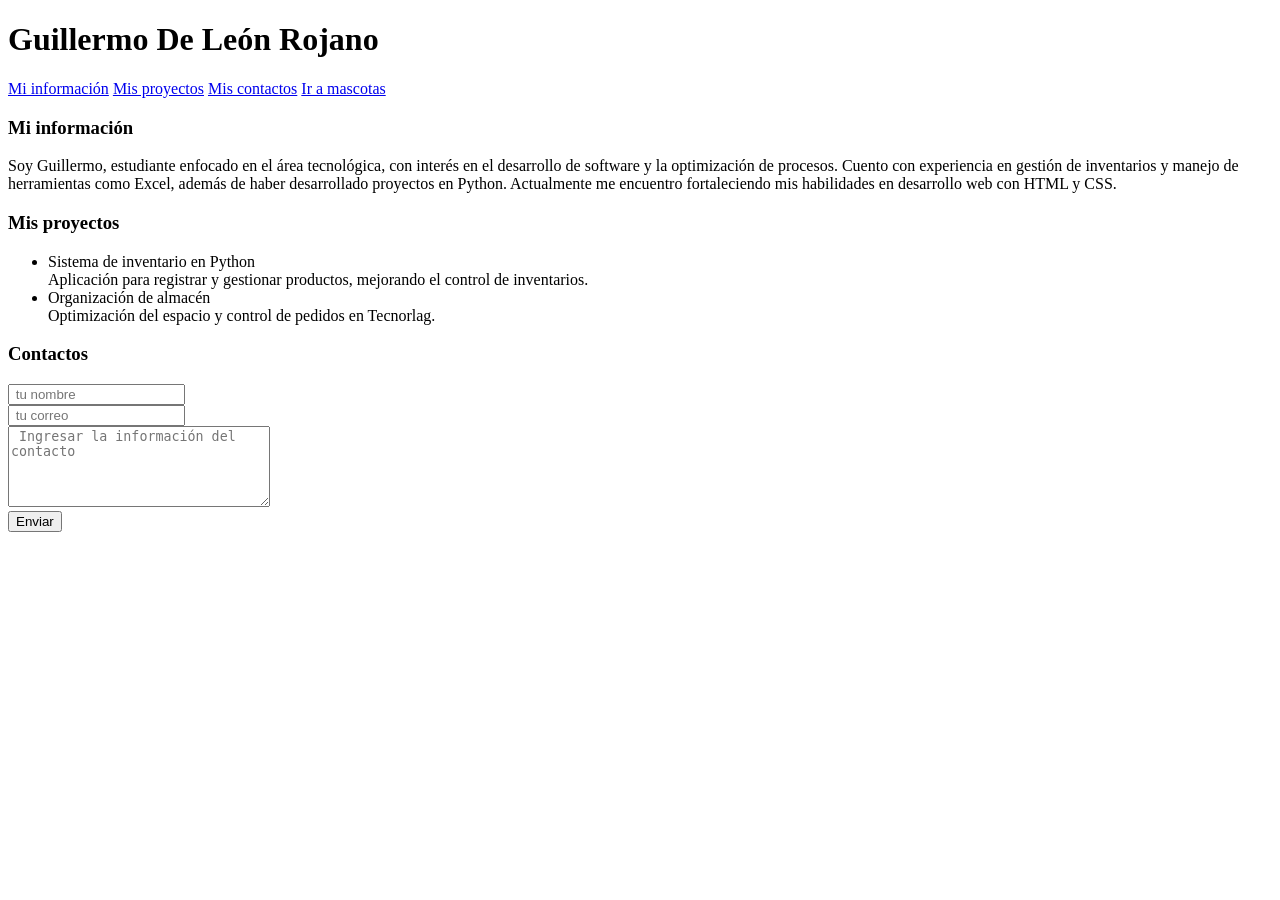
==== index.html @ 9a88f7ea "Add initial HTML structure for personal portfolio" ====
<!DOCTYPE html>
<html>

<head>
  <meta charset="UTF-8">
  <meta name="viewport" content="width=device-width, initial-scale=1">
  <title>Portafolio Personal de Guillermo De León</title>
  <link rel="stylesheet" href="styles.css">
</head>

<body>
  <header>
    <h1>Guillermo De León Rojano</h1>

    <nav>
      <a href="#mi-informacion">Mi información</a>
      <a href="#mis-proyectos">Mis proyectos</a>
      <a href="#mis-contactos">Mis contactos</a>
      <a href="mascota.html">Ir a mascotas</a>
    </nav>
  </header>

  <section id="mi-informacion">
    <h3> Mi información</h3>
    <p>
      Soy Guillermo, estudiante enfocado en el área tecnológica, con interés en el desarrollo de software y la optimización de procesos. Cuento con experiencia en gestión de inventarios y manejo de herramientas como Excel, además de haber desarrollado proyectos en Python. Actualmente me encuentro fortaleciendo mis habilidades en desarrollo web con HTML y CSS.
    </p>
  </section>

  <section id="mis-proyectos">
    <h3> Mis proyectos</h3>
    <ul>
      <li>
        Sistema de inventario en Python<br>
        Aplicación para registrar y gestionar productos, mejorando el control de inventarios.
      </li>
      <li>
        Organización de almacén<br>
        Optimización del espacio y control de pedidos en Tecnorlag.
      </li>
    </ul>
  </section>

  <section id="mis-contactos">
    <h3>Contactos</h3>
    <form>
      <input type="text" id="nombre" name="nombre" placeholder=" tu nombre" />
      <br>

      <input type="email" id="correo" name="correo" placeholder=" tu correo" />
      <br>

      <textarea cols="30" rows="5" id="contactos" name="contactos" placeholder=" Ingresar la información del contacto"></textarea>
      <br>

      <button>Enviar</button>
    </form>
  </section>


</body>

</html>
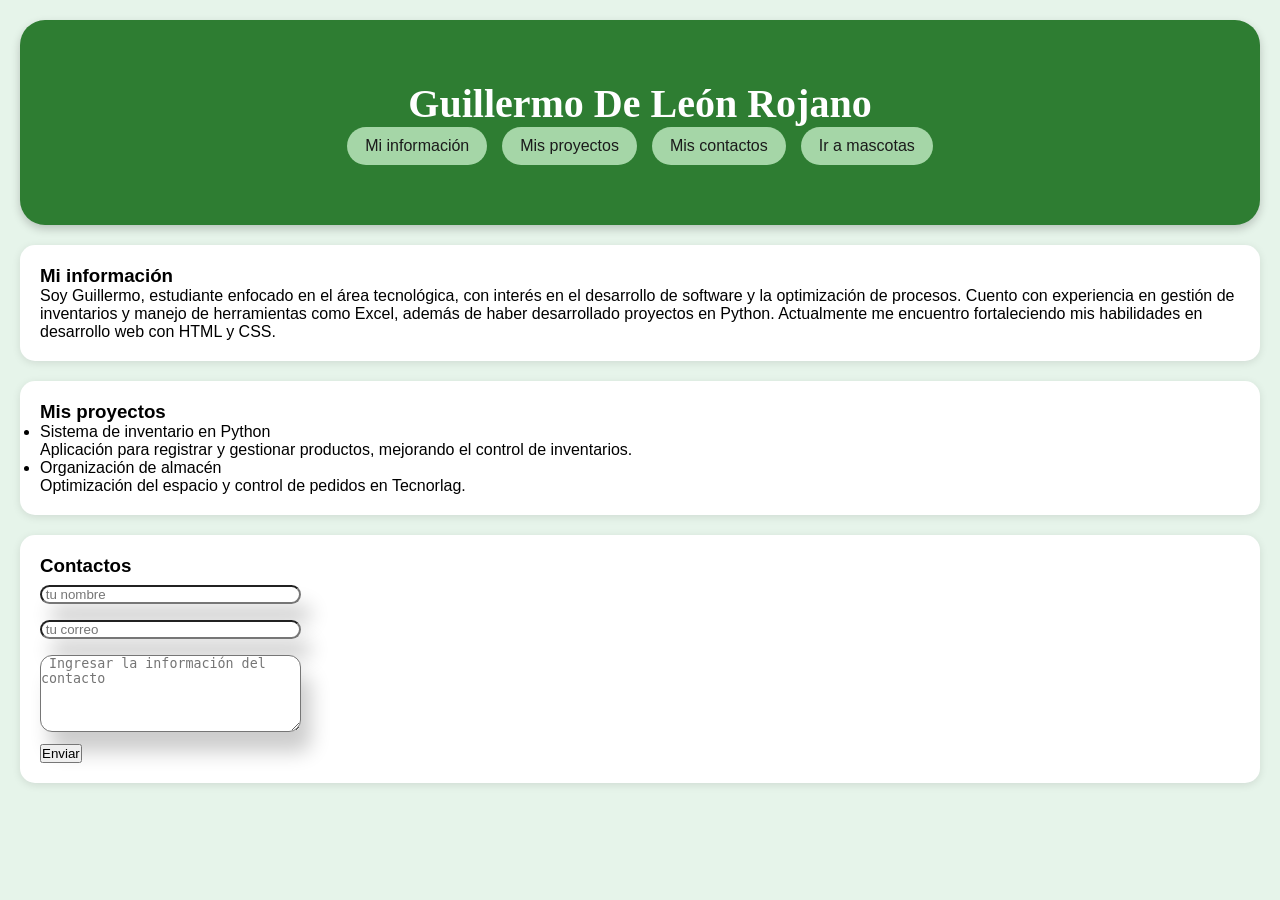
==== commit ddca3182: "actualizacion" ====
--- a/index.html
+++ b/index.html
@@ -5,30 +5,30 @@
   <meta charset="UTF-8">
   <meta name="viewport" content="width=device-width, initial-scale=1">
   <title>Portafolio Personal de Guillermo De León</title>
-  <link rel="stylesheet" href="styles.css">
+  <link rel="stylesheet" href="Styles.css">
 </head>
 
 <body>
-  <header>
+  <header class="header">
     <h1>Guillermo De León Rojano</h1>
-
-    <nav>
+    
+    <nav class="botones">
       <a href="#mi-informacion">Mi información</a>
       <a href="#mis-proyectos">Mis proyectos</a>
       <a href="#mis-contactos">Mis contactos</a>
       <a href="mascota.html">Ir a mascotas</a>
     </nav>
   </header>
-
-  <section id="mi-informacion">
-    <h3> Mi información</h3>
+  
+  <section id="mi-informacion" class="seccion">
+    <h3>Mi información</h3>
     <p>
       Soy Guillermo, estudiante enfocado en el área tecnológica, con interés en el desarrollo de software y la optimización de procesos. Cuento con experiencia en gestión de inventarios y manejo de herramientas como Excel, además de haber desarrollado proyectos en Python. Actualmente me encuentro fortaleciendo mis habilidades en desarrollo web con HTML y CSS.
     </p>
   </section>
-
-  <section id="mis-proyectos">
-    <h3> Mis proyectos</h3>
+  
+  <section id="mis-proyectos" class="seccion">
+    <h3>Mis proyectos</h3>
     <ul>
       <li>
         Sistema de inventario en Python<br>
@@ -40,24 +40,20 @@
       </li>
     </ul>
   </section>
-
-  <section id="mis-contactos">
+  
+  <section id="mis-contactos" class="seccion">
     <h3>Contactos</h3>
     <form>
-      <input type="text" id="nombre" name="nombre" placeholder=" tu nombre" />
+      <input type="text" placeholder=" tu nombre">
       <br>
-
-      <input type="email" id="correo" name="correo" placeholder=" tu correo" />
+      <input type="email" placeholder=" tu correo">
       <br>
-
-      <textarea cols="30" rows="5" id="contactos" name="contactos" placeholder=" Ingresar la información del contacto"></textarea>
+      <textarea rows="5" placeholder=" Ingresar la información del contacto"></textarea>
       <br>
-
       <button>Enviar</button>
     </form>
   </section>
-
-
+  
 </body>
 
 </html>
--- a/Styles.css
+++ b/Styles.css
@@ -0,0 +1,133 @@
+* {
+  margin: 0;
+  padding: 0;
+  box-sizing: border-box;
+}
+
+body {
+  font-family: Montserrat, sans-serif;
+  background-color: #e6f4ea;
+  color: black;
+}
+
+.header {
+  background-color: #2e7d32;
+  color: white;
+  padding: 60px 20px;
+  text-align: center;
+  border-radius: 25px;
+  margin: 20px;
+  box-shadow: 0px 4px 10px rgba(0, 0, 0, 0.2);
+}
+
+.header h1 {
+  font-size: 40px;
+  font-family: serif;
+}
+
+.botones {
+  display: flex;
+  flex-wrap: wrap;
+  justify-content: center;
+  gap: 15px;
+}
+
+.botones a {
+  text-decoration: none;
+  color: #1b1b1b;
+  background-color: #a5d6a7;
+  padding: 10px 18px;
+  border-radius: 20px;
+  transition: all 0.3s ease;
+  font-weight: 500;
+}
+
+.botones a:hover {
+  transform: translateY(-4px);
+  background-color: #66bb6a;
+  box-shadow: 0px 8px 15px rgba(0, 0, 0, 0.2);
+}
+
+.seccion {
+  background-color: white;
+  padding: 20px;
+  margin: 20px;
+  border-radius: 15px;
+  box-shadow: 0px 2px 8px rgba(0, 0, 0, 0.1);
+}
+
+input,
+textarea {
+  width: 261px;
+  margin: 8px 8px 8px 0;
+  box-shadow: 10px 20px 20px rgba(4, 6, 7, 0.2);
+  border-radius: 12px;
+}
+
+.flax {
+  background-color: #2e7d32;
+  color: white;
+  padding: 60px 20px;
+  text-align: center;
+  border-radius: 25px;
+  margin: 20px;
+}
+
+.cuerpo {
+  background-color: white;
+  padding: 20px;
+  margin: 20px auto;
+  border-radius: 15px;
+  max-width: 900px;
+  display: flex;
+  flex-wrap: wrap;
+  gap: 20px;
+  justify-content: center;
+}
+
+.imag {
+  background-color: #e6cfa8;
+  padding: 20px;
+  border-radius: 20px;
+  flex: 1 1 calc(50% - 20px);
+  max-width: calc(50% - 20px);
+}
+
+.imag img {
+  width: 100%;
+  height: auto;
+  border-radius: 15px;
+  margin-bottom: 15px;
+}
+
+.imag p {
+  text-align: justify;
+}
+
+@media (max-width: 600px) {
+  .imag {
+    flex: 1 1 100%;
+    max-width: 100%;
+  }
+  
+  .header h1 {
+    font-size: 28px;
+  }
+}
+a{
+  text-decoration: none;
+  color: #1b1b1b;
+  background-color: #a5d6a7;
+  padding: 10px 18px;
+  border-radius: 20px;
+  transition: all 0.3s ease;
+  font-weight: 500;
+  
+}
+
+a:hover{
+  transform: translateY(-4px);
+  background-color: #66bb6a;
+  box-shadow: 0px 8px 15px rgba(0, 0, 0, 0.2);
+  
+}
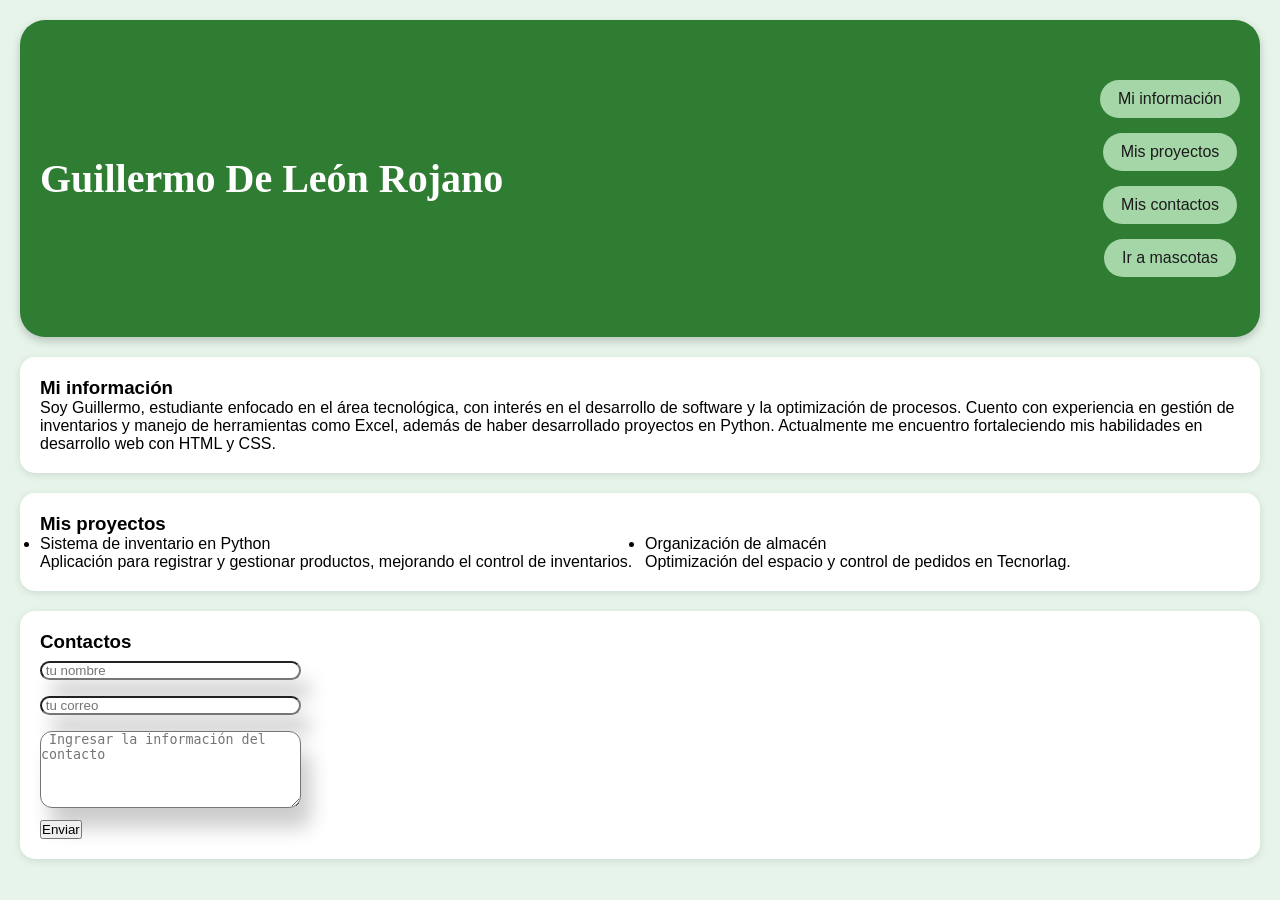
==== commit eb060740: "nuevo" ====
--- a/index.html
+++ b/index.html
@@ -27,7 +27,7 @@
     </p>
   </section>
   
-  <section id="mis-proyectos" class="seccion">
+  <section  id="mis-proyectos" class="seccion">
     <h3>Mis proyectos</h3>
     <ul>
       <li>
--- a/Styles.css
+++ b/Styles.css
@@ -11,6 +11,9 @@
 }
 
 .header {
+  display: flex;
+  align-items: center;
+  justify-content: space-between;
   background-color: #2e7d32;
   color: white;
   padding: 60px 20px;
@@ -27,8 +30,9 @@
 
 .botones {
   display: flex;
-  flex-wrap: wrap;
-  justify-content: center;
+  flex-direction: column;
+  justify-content: flex-end;
+  align-items: center;
   gap: 15px;
 }
 
@@ -55,6 +59,14 @@
   border-radius: 15px;
   box-shadow: 0px 2px 8px rgba(0, 0, 0, 0.1);
 }
+
+#mis-proyectos ul {
+  display: grid;
+  grid-template-columns: repeat(auto-fit, minmax(250px, 1fr));
+  gap: 10px;
+}
+
+
 
 input,
 textarea {
@@ -83,15 +95,17 @@
   flex-wrap: wrap;
   gap: 20px;
   justify-content: center;
+  
 }
 
 .imag {
   background-color: #e6cfa8;
   padding: 20px;
   border-radius: 20px;
-  flex: 1 1 calc(50% - 20px);
-  max-width: calc(50% - 20px);
+  flex: 1 1 calc(33.33% - 20px);
+  max-width: calc(33.33% - 20px);
 }
+
 
 .imag img {
   width: 100%;
@@ -104,6 +118,27 @@
   text-align: justify;
 }
 
+.grid {
+  display: grid;
+  grid-template-columns: repeat(auto-fit, minmax(250px, 1fr));
+  gap: 10px;
+  background-color: #e6cfa8;
+  padding: 20px;
+  border-radius: 20px;
+
+}
+.grid img {
+  width: 100%;
+  height: auto;
+  border-radius: 15px;
+  margin-bottom: 15px;
+}
+
+.grid p {
+  text-align: justify;
+}
+
+
 @media (max-width: 600px) {
   .imag {
     flex: 1 1 100%;
@@ -114,6 +149,13 @@
     font-size: 28px;
   }
 }
+
+@media (max-width: 600px) {
+  .grid {
+    grid-template-columns: 1fr;
+  }
+}
+
 a{
   text-decoration: none;
   color: #1b1b1b;
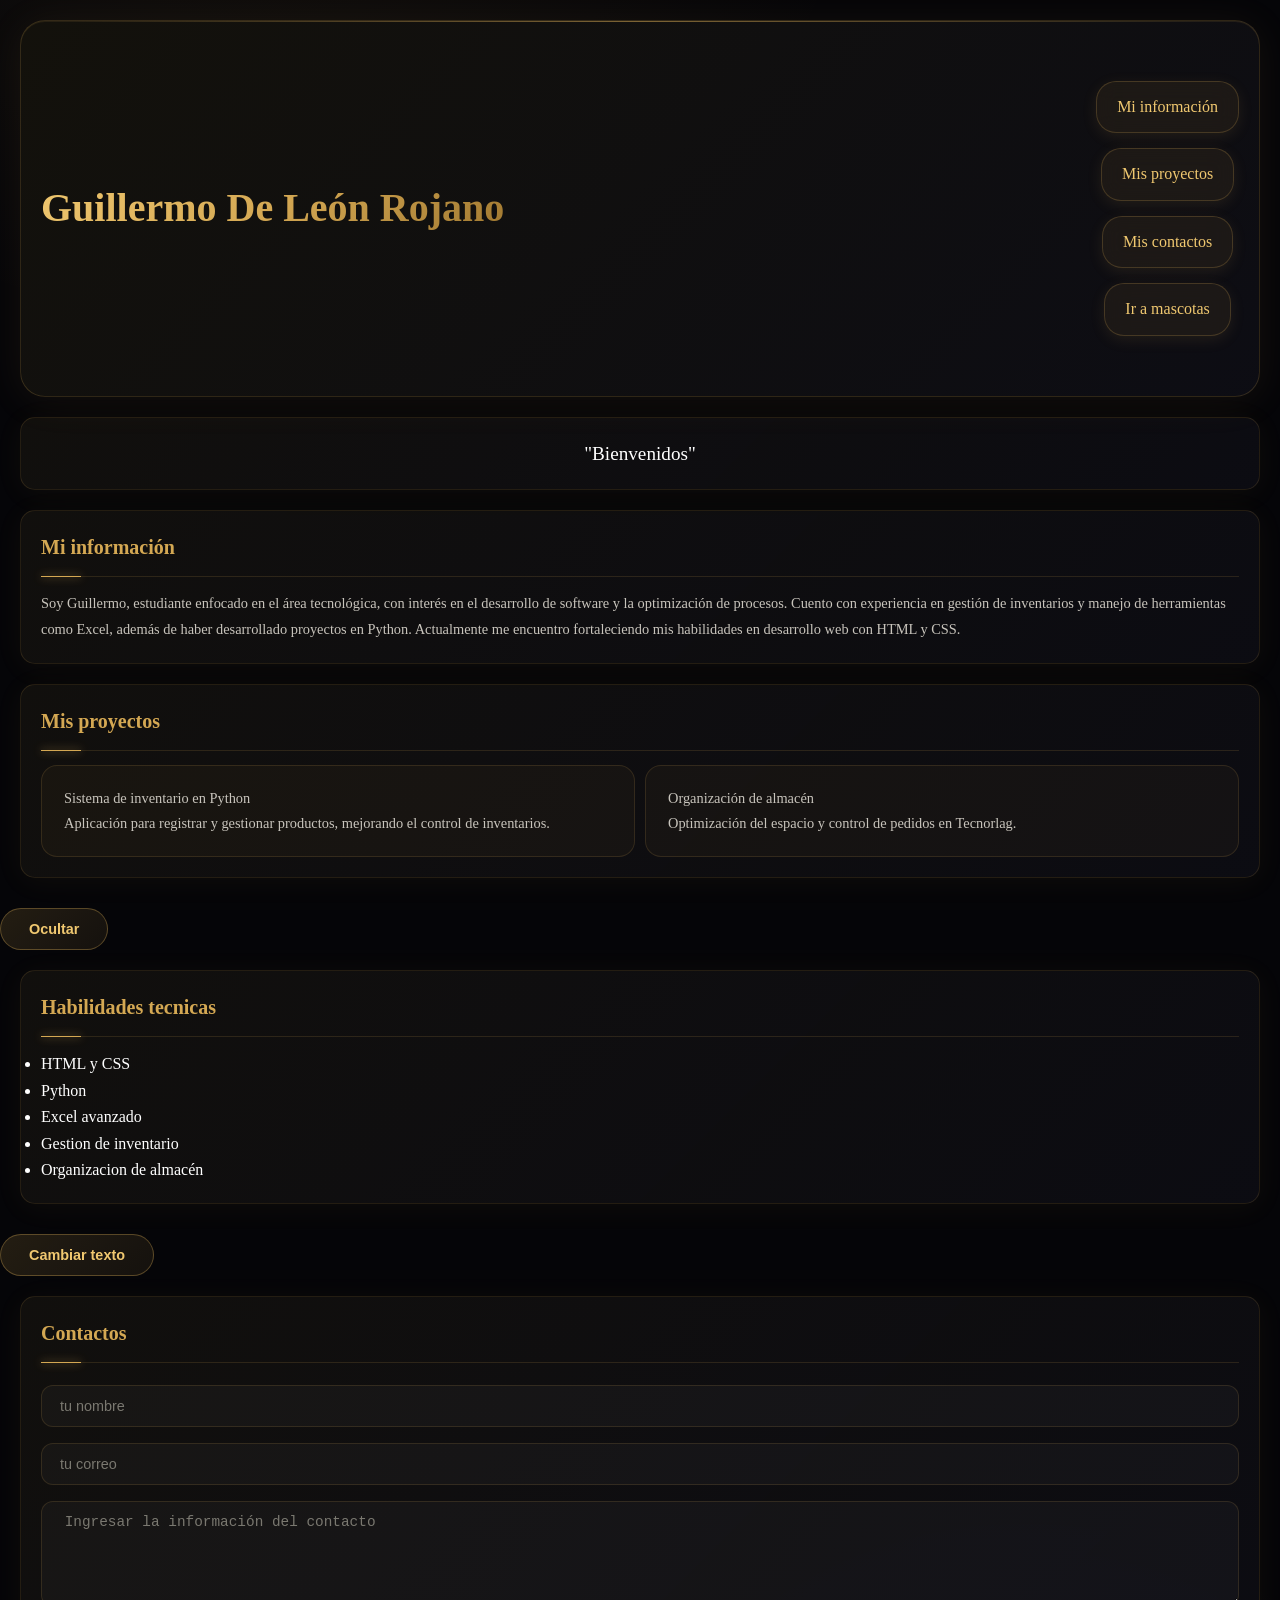
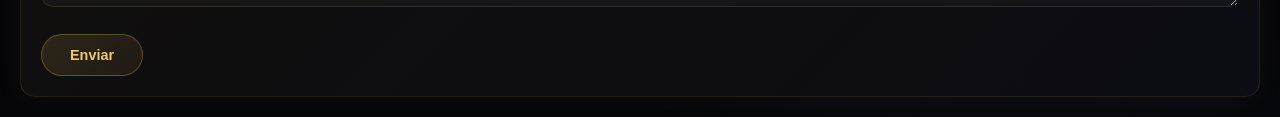
==== commit 12356971: "Add new sections and buttons to index.html" ====
--- a/index.html
+++ b/index.html
@@ -1,13 +1,11 @@
 <!DOCTYPE html>
 <html>
-
 <head>
   <meta charset="UTF-8">
   <meta name="viewport" content="width=device-width, initial-scale=1">
   <title>Portafolio Personal de Guillermo De León</title>
   <link rel="stylesheet" href="Styles.css">
 </head>
-
 <body>
   <header class="header">
     <h1>Guillermo De León Rojano</h1>
@@ -19,6 +17,8 @@
       <a href="mascota.html">Ir a mascotas</a>
     </nav>
   </header>
+
+  <p id="bienvenidos">"Bienvenidos"</p>
   
   <section id="mi-informacion" class="seccion">
     <h3>Mi información</h3>
@@ -27,7 +27,7 @@
     </p>
   </section>
   
-  <section  id="mis-proyectos" class="seccion">
+  <section id="mis-proyectos" class="seccion">
     <h3>Mis proyectos</h3>
     <ul>
       <li>
@@ -40,6 +40,25 @@
       </li>
     </ul>
   </section>
+
+  <button id="ocultar">Ocultar</button>
+  <button id="btnregre" style="display: none;">Regresar</button>
+
+  
+  <section id="cambio" class="seccion">
+    <h3>Habilidades tecnicas</h3>
+    <ul>
+        <li>HTML y CSS</li>
+        <LI>Python</LI>
+        <li>Excel avanzado</li>
+        <li>Gestion de inventario</li>
+        <li>Organizacion de almacén</li>
+      </ul>
+  </section>
+  
+  <button id="btncambiar">Cambiar texto</button>
+  <button id="btnregresar" style="display: none;">Regresar</button>
+    
   
   <section id="mis-contactos" class="seccion">
     <h3>Contactos</h3>
@@ -54,6 +73,8 @@
     </form>
   </section>
   
+
+  
+  <script src="scritp.js"></script>
 </body>
-
 </html>
--- a/Styles.css
+++ b/Styles.css
@@ -1,3 +1,22 @@
+/* Variables globales de color y tipografía */
+:root {
+  --color-oro: #d4a853;
+  --color-oro-claro: #f0c870;
+  --color-oro-oscuro: #a07830;
+  --color-oro-rgba: rgba(212, 168, 83, 0.08);
+  --color-oro-borde: rgba(212, 168, 83, 0.22);
+  --color-oro-hover: rgba(212, 168, 83, 0.18);
+  --color-fondo: #050508;
+  --color-texto: #e8e6e0;
+  --color-texto-suave: #c8c4bc;
+  --color-texto-opaco: #a09c94;
+  --fuente-principal: Georgia, serif;
+  --fuente-titulo: 2.5rem;
+  --fuente-subtitulo: 1.25rem;
+  --fuente-cuerpo: 0.9rem;
+  --fuente-pequena: 0.82rem;
+}
+
 * {
   margin: 0;
   padding: 0;
@@ -5,27 +24,62 @@
 }
 
 body {
-  font-family: Montserrat, sans-serif;
-  background-color: #e6f4ea;
-  color: black;
+  font-family: var(--fuente-principal);
+  background-color: var(--color-fondo);
+  background-image:
+    radial-gradient(ellipse 80% 50% at 20% -10%, rgba(212,168,83,0.07) 0%, transparent 60%),
+    radial-gradient(ellipse 60% 40% at 80% 110%, rgba(59,123,255,0.06) 0%, transparent 55%);
+  color: var(--color-texto);
+  width: 100%;
+  min-height: 100vh;
+  line-height: 1.65;
 }
 
 .header {
   display: flex;
   align-items: center;
   justify-content: space-between;
-  background-color: #2e7d32;
+  background: linear-gradient(135deg, rgba(20,18,12,0.95), rgba(13,13,20,0.98));
+  background-repeat: no-repeat;
+  background-size: cover;
+  background-position: center;
   color: white;
   padding: 60px 20px;
   text-align: center;
   border-radius: 25px;
   margin: 20px;
-  box-shadow: 0px 4px 10px rgba(0, 0, 0, 0.2);
+  border: 1px solid rgba(212,168,83,0.2);
+  box-shadow: 0 4px 40px rgba(212,168,83,0.08), inset 0 1px 0 rgba(212,168,83,0.1);
+  position: relative;
+  overflow: hidden;
+}
+
+.header::after {
+  content: '';
+  position: absolute;
+  top: 0; left: 52px; right: 52px;
+  height: 1px;
+  background: linear-gradient(90deg, transparent, var(--color-oro), transparent);
+  opacity: 0.5;
 }
 
 .header h1 {
-  font-size: 40px;
-  font-family: serif;
+  font-family: var(--fuente-principal);
+  font-size: var(--fuente-titulo);
+  font-weight: 900;
+  background: linear-gradient(135deg, var(--color-oro-claro) 0%, var(--color-oro) 50%, var(--color-oro-oscuro) 100%);
+  -webkit-background-clip: text;
+  -webkit-text-fill-color: transparent;
+  background-clip: text;
+  position: relative;
+  z-index: 1;
+}
+
+/* Estilos comunes para botones y enlaces de navegación */
+.botones,
+button {
+  position: relative;
+  z-index: 1;
 }
 
 .botones {
@@ -37,56 +91,189 @@
 }
 
 .botones a {
+  background: var(--color-oro-rgba);
+  color: var(--color-oro-claro);
+  padding: 12px 20px;
+  border-radius: 20px;
   text-decoration: none;
-  color: #1b1b1b;
-  background-color: #a5d6a7;
-  padding: 10px 18px;
-  border-radius: 20px;
+  backdrop-filter: blur(10px);
+  border: 1px solid var(--color-oro-borde);
+  box-shadow: 0 4px 15px rgba(212,168,83,0.1);
   transition: all 0.3s ease;
-  font-weight: 500;
 }
 
 .botones a:hover {
-  transform: translateY(-4px);
-  background-color: #66bb6a;
-  box-shadow: 0px 8px 15px rgba(0, 0, 0, 0.2);
+  background: var(--color-oro-hover);
+  border-color: rgba(212,168,83,0.55);
+  box-shadow: 0 6px 20px rgba(212,168,83,0.25);
+  transform: scale(1.05);
 }
 
 .seccion {
-  background-color: white;
+  background: linear-gradient(135deg, rgba(20,18,14,0.85), rgba(13,13,20,0.9));
+  background-repeat: no-repeat;
+  background-position: center;
   padding: 20px;
   margin: 20px;
   border-radius: 15px;
-  box-shadow: 0px 2px 8px rgba(0, 0, 0, 0.1);
+  border: 1px solid rgba(212,168,83,0.15);
+  box-shadow: 0 4px 30px rgba(212,168,83,0.05);
+  color: white;
+}
+
+.seccion h3 {
+  font-family: var(--fuente-principal);
+  font-size: var(--fuente-subtitulo);
+  color: var(--color-oro);
+  margin-bottom: 14px;
+  padding-bottom: 12px;
+  border-bottom: 1px solid rgba(212,168,83,0.15);
+  position: relative;
+}
+
+.seccion h3::after {
+  content: '';
+  position: absolute;
+  bottom: -1px; left: 0;
+  width: 40px; height: 1px;
+  background: var(--color-oro);
+  box-shadow: 0 0 8px var(--color-oro);
+}
+
+.seccion p {
+  color: var(--color-texto-suave);
+  font-size: var(--fuente-cuerpo);
+  font-weight: 300;
+  line-height: 1.8;
 }
 
 #mis-proyectos ul {
   display: grid;
   grid-template-columns: repeat(auto-fit, minmax(250px, 1fr));
   gap: 10px;
-}
-
-
-
+  list-style: none;
+  margin-top: 4px;
+}
+
+#mis-proyectos ul li {
+  background: rgba(212,168,83,0.04);
+  border: 1px solid rgba(212,168,83,0.15);
+  border-radius: 16px;
+  padding: 20px 22px;
+  font-size: var(--fuente-cuerpo);
+  color: var(--color-texto-suave);
+  transition: all 0.25s ease;
+  line-height: 1.75;
+}
+
+#mis-proyectos ul li:hover {
+  border-color: rgba(212,168,83,0.4);
+  background: rgba(212,168,83,0.08);
+  transform: translateY(-3px);
+  box-shadow: 0 12px 30px rgba(0,0,0,0.4);
+}
+
+#bienvenidos{
+  background: linear-gradient(135deg, rgba(20,18,14,0.85), rgba(13,13,20,0.9));
+  background-repeat: no-repeat;
+  background-position: center;
+  padding: 20px;
+  margin: 20px;
+  border-radius: 15px;
+  border: 1px solid rgba(212,168,83,0.15);
+  box-shadow: 0 4px 30px rgba(212,168,83,0.05);
+  color: white;
+  text-align: center;
+  font-size: 1.2rem;
+}
+
+/* Estilos comunes para inputs y textarea */
 input,
 textarea {
-  width: 261px;
-  margin: 8px 8px 8px 0;
-  box-shadow: 10px 20px 20px rgba(4, 6, 7, 0.2);
+  width: 100%;
+  margin: 8px 0;
+  padding: 12px 14px;
   border-radius: 12px;
+  border: 1px solid rgba(212,168,83,0.15);
+  background: rgba(255,255,255,0.03);
+  color: var(--color-texto);
+  font-size: var(--fuente-cuerpo);
+  outline: none;
+  transition: all 0.2s ease;
+  box-sizing: border-box;
+}
+
+input:focus, textarea:focus {
+  border-color: rgba(212,168,83,0.5);
+  background: rgba(212,168,83,0.05);
+  box-shadow: 0 0 0 3px rgba(212,168,83,0.08);
+}
+
+input::placeholder, textarea::placeholder {
+  color: #7a7870;
+}
+
+button {
+  margin-top: 10px;
+  padding: 12px 28px;
+  border-radius: 50px;
+  border: 1px solid rgba(212,168,83,0.35);
+  background: linear-gradient(135deg, rgba(212,168,83,0.15), rgba(212,168,83,0.08));
+  color: var(--color-oro-claro);
+  font-weight: 600;
+  font-size: var(--fuente-cuerpo);
+  cursor: pointer;
+  transition: all 0.28s ease;
+}
+
+button:hover {
+  background: linear-gradient(135deg, rgba(212,168,83,0.3), rgba(212,168,83,0.18));
+  border-color: rgba(212,168,83,0.65);
+  box-shadow: 0 0 24px rgba(212,168,83,0.25);
+  transform: scale(1.05);
 }
 
 .flax {
-  background-color: #2e7d32;
+  background: linear-gradient(135deg, rgba(20,18,12,0.95), rgba(13,13,20,0.98));
+  background-repeat: no-repeat;
+  background-size: cover;
+  background-position: center;
   color: white;
   padding: 60px 20px;
   text-align: center;
   border-radius: 25px;
   margin: 20px;
+  border: 1px solid rgba(212,168,83,0.2);
+  box-shadow: 0 4px 40px rgba(212,168,83,0.08);
+  position: relative;
+  overflow: hidden;
+}
+
+.flax::after {
+  content: '';
+  position: absolute;
+  top: 0; left: 52px; right: 52px;
+  height: 1px;
+  background: linear-gradient(90deg, transparent, var(--color-oro), transparent);
+  opacity: 0.5;
+}
+
+.flax h1 {
+  font-family: var(--fuente-principal);
+  font-size: var(--fuente-titulo);
+  font-weight: 900;
+  background: linear-gradient(135deg, var(--color-oro-claro) 0%, var(--color-oro) 50%, var(--color-oro-oscuro) 100%);
+  -webkit-background-clip: text;
+  -webkit-text-fill-color: transparent;
+  background-clip: text;
 }
 
 .cuerpo {
-  background-color: white;
+  background: linear-gradient(135deg, rgba(14,13,10,0.92), rgba(13,13,20,0.92));
+  background-repeat: no-repeat;
+  background-size: cover;
+  background-position: center;
+  color: white;
   padding: 20px;
   margin: 20px auto;
   border-radius: 15px;
@@ -95,81 +282,188 @@
   flex-wrap: wrap;
   gap: 20px;
   justify-content: center;
-  
+  border: 1px solid rgba(212,168,83,0.15);
+  box-shadow: 0 4px 40px rgba(0,0,0,0.6);
 }
 
 .imag {
-  background-color: #e6cfa8;
+  background: #111118;
+  background-repeat: no-repeat;
+  background-size: cover;
+  background-position: center;
   padding: 20px;
   border-radius: 20px;
   flex: 1 1 calc(33.33% - 20px);
   max-width: calc(33.33% - 20px);
-}
-
-
+  border: 1px solid rgba(212,168,83,0.12);
+  box-shadow: 0 4px 20px rgba(0,0,0,0.4);
+  transition: 0.4s;
+}
+
+.imag:hover {
+  transform: translateY(-12px);
+  border-color: rgba(212,168,83,0.38);
+  box-shadow: 0 20px 50px rgba(0,0,0,0.6), 0 0 30px rgba(212,168,83,0.08);
+}
+
+/* Imágenes responsivas */
 .imag img {
   width: 100%;
+  max-width: 100%;
   height: auto;
+  object-fit: cover;
   border-radius: 15px;
   margin-bottom: 15px;
+  filter: saturate(0.85) brightness(0.9);
+  transition: filter 0.3s ease;
+}
+
+.imag:hover img {
+  filter: saturate(1.05) brightness(1);
 }
 
 .imag p {
   text-align: justify;
+  font-size: var(--fuente-pequena);
+  color: var(--color-texto-opaco);
+  line-height: 1.75;
 }
 
 .grid {
   display: grid;
   grid-template-columns: repeat(auto-fit, minmax(250px, 1fr));
   gap: 10px;
-  background-color: #e6cfa8;
+  background: #111118;
+  background-repeat: no-repeat;
+  background-size: cover;
+  background-position: center;
   padding: 20px;
   border-radius: 20px;
-
-}
+  border: 1px solid rgba(212,168,83,0.12);
+  box-shadow: 0 4px 20px rgba(0,0,0,0.4);
+  transition: all 0.3s ease;
+}
+
+.grid:hover {
+  border-color: rgba(212,168,83,0.32);
+  box-shadow: 0 12px 40px rgba(0,0,0,0.5);
+}
+
+/* Imágenes responsivas */
 .grid img {
   width: 100%;
+  max-width: 100%;
   height: auto;
   border-radius: 15px;
   margin-bottom: 15px;
+  filter: saturate(0.85) brightness(0.9);
+  transition: filter 0.3s ease;
+}
+
+.grid:hover img {
+  filter: saturate(1) brightness(0.98);
 }
 
 .grid p {
   text-align: justify;
-}
-
-
+  font-size: var(--fuente-pequena);
+  color: var(--color-texto-opaco);
+  line-height: 1.8;
+}
+
+a {
+  background: var(--color-oro-rgba);
+  color: var(--color-oro-claro);
+  padding: 12px 22px;
+  border-radius: 20px;
+  text-decoration: none;
+  backdrop-filter: blur(10px);
+  border: 1px solid var(--color-oro-borde);
+  box-shadow: 0 4px 15px rgba(212,168,83,0.1);
+  transition: all 0.3s ease;
+}
+
+a:hover {
+  background: var(--color-oro-hover);
+  border-color: rgba(212,168,83,0.55);
+  box-shadow: 0 6px 20px rgba(212,168,83,0.25);
+  transform: scale(1.05);
+}
+
+/* =====================
+   MEDIA QUERIES
+   ===================== */
+
+/* Móviles — pantallas pequeñas (max 600px) */
 @media (max-width: 600px) {
+
+  /* Menú de navegación en columna */
+  .header {
+    flex-direction: column;
+    gap: 20px;
+    text-align: center;
+  }
+
+  .header h1 {
+    font-size: 1.75rem;
+  }
+
+  .botones {
+    flex-direction: column;
+    width: 100%;
+  }
+
+  /* Proyectos en 1 columna */
+  #mis-proyectos ul {
+    grid-template-columns: 1fr;
+  }
+
+  /* Galería de imágenes en 2 columnas */
+  .cuerpo {
+    display: grid;
+    grid-template-columns: repeat(2, 1fr);
+  }
+
   .imag {
     flex: 1 1 100%;
     max-width: 100%;
   }
-  
-  .header h1 {
-    font-size: 28px;
-  }
-}
-
-@media (max-width: 600px) {
+
   .grid {
     grid-template-columns: 1fr;
   }
 }
 
-a{
-  text-decoration: none;
-  color: #1b1b1b;
-  background-color: #a5d6a7;
-  padding: 10px 18px;
-  border-radius: 20px;
-  transition: all 0.3s ease;
-  font-weight: 500;
-  
-}
-
-a:hover{
-  transform: translateY(-4px);
-  background-color: #66bb6a;
-  box-shadow: 0px 8px 15px rgba(0, 0, 0, 0.2);
-  
-}
+/* Tablets — pantallas medianas (601px a 900px) */
+@media (min-width: 601px) and (max-width: 900px) {
+
+  /* Proyectos en 2 columnas */
+  #mis-proyectos ul {
+    grid-template-columns: repeat(2, 1fr);
+  }
+
+  /* Galería en 3 columnas */
+  .cuerpo {
+    display: grid;
+    grid-template-columns: repeat(3, 1fr);
+  }
+
+  .imag {
+    flex: 1 1 calc(50% - 20px);
+    max-width: calc(50% - 20px);
+  }
+}
+
+/* Escritorio — pantallas grandes (más de 900px) */
+@media (min-width: 901px) {
+
+  /* Mantener layout de 3 columnas */
+  #mis-proyectos ul {
+    grid-template-columns: repeat(auto-fit, minmax(250px, 1fr));
+  }
+
+  .imag {
+    flex: 1 1 calc(33.33% - 20px);
+    max-width: calc(33.33% - 20px);
+  }
+}
